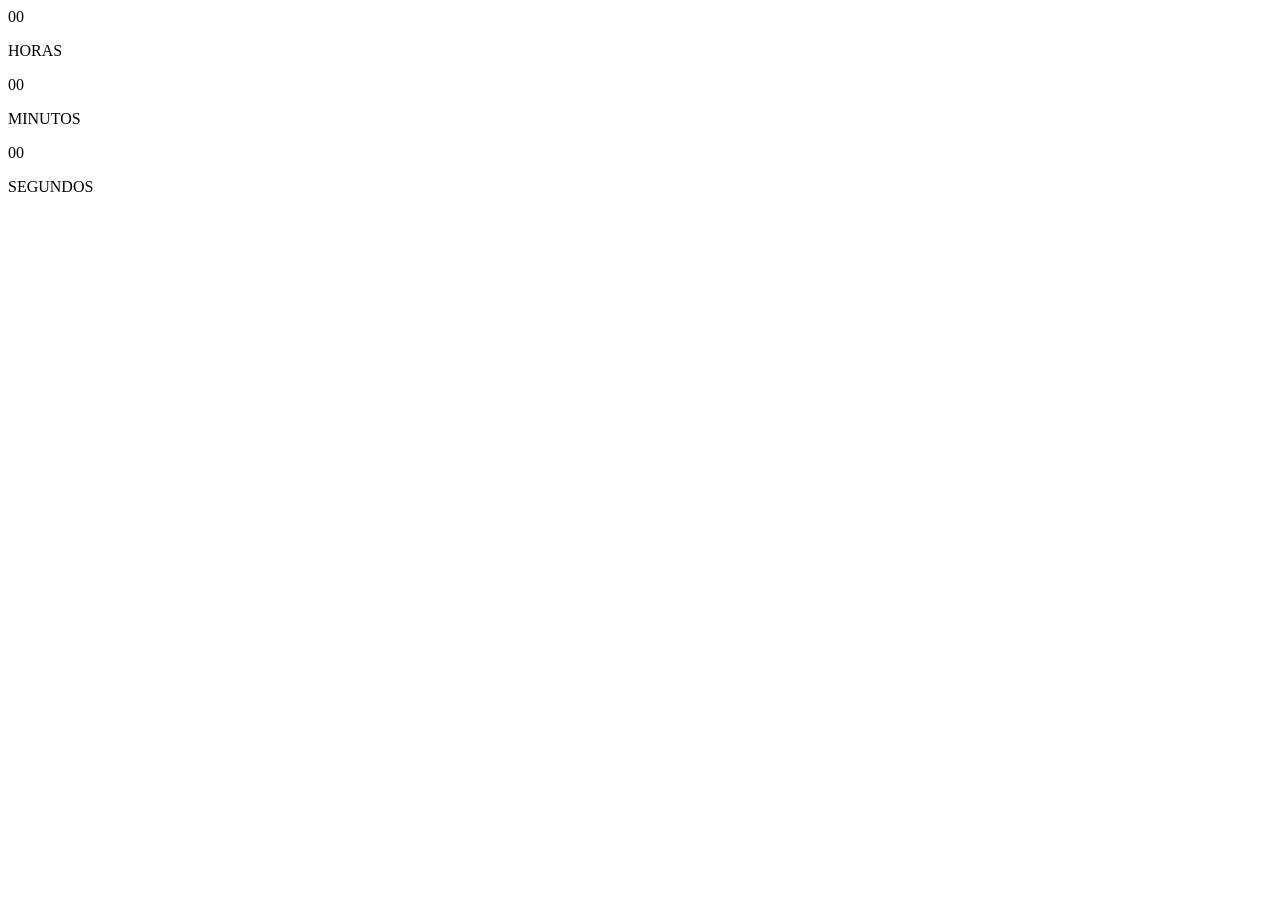
==== relogio-digital/index.html @ a4f3a937 "adiciona relógio digital feito com html, css e js" ====
<!DOCTYPE html>
<html lang="pt-BR">

<head>
    <meta charset="UTF-8">
    <meta name="viewport" content="width=device-width, initial-scale=1.0">

    <title>Relógio Corinthians</title>

    <link rel="stylesheet" href="./relogio-digital/css/style.css">

</head>

<body>

    <div class="overlay"></div>

    <div class="container">

        <div class="clock-box">
            <span id="horas">00</span>
            <p>HORAS</p>
        </div>

        <div class="clock-box">
            <span id="minutos">00</span>
            <p>MINUTOS</p>
        </div>

        <div class="clock-box">
            <span id="segundos">00</span>
            <p>SEGUNDOS</p>
        </div>

    </div>

    <script src="./relogio-digital/js/script.js"></script>

</body>

</html>
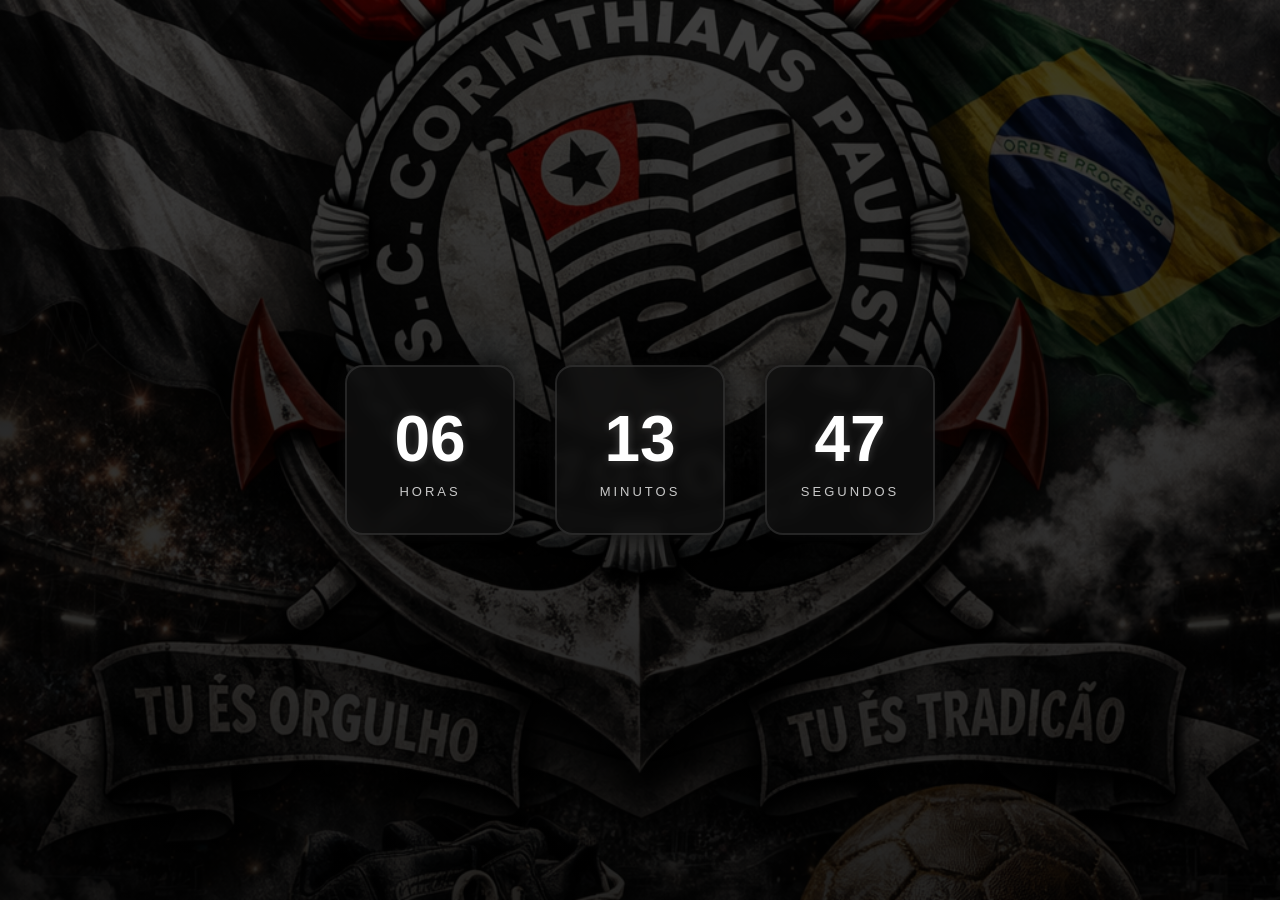
==== commit 91e1bded: "adiciona ajuste de caminho do css, img e js no relógio digital" ====
--- a/relogio-digital/index.html
+++ b/relogio-digital/index.html
@@ -7,7 +7,7 @@
 
     <title>Relógio Corinthians</title>
 
-    <link rel="stylesheet" href="./relogio-digital/css/style.css">
+    <link rel="stylesheet" href="./css/style.css">
 
 </head>
 
@@ -34,7 +34,7 @@
 
     </div>
 
-    <script src="./relogio-digital/js/script.js"></script>
+    <script src="./js/script.js"></script>
 
 </body>
 
--- a/relogio-digital/css/style.css
+++ b/relogio-digital/css/style.css
@@ -0,0 +1,98 @@
+* {
+    margin: 0;
+    padding: 0;
+    box-sizing: border-box;
+    font-family: Arial, Helvetica, sans-serif;
+}
+
+body {
+
+    height: 100vh;
+    display: flex;
+    justify-content: center;
+    align-items: center;
+
+    background-image: url("/relogio-digital/img/corinthinas.png");
+    background-size: cover;
+    background-position: center;
+    background-repeat: no-repeat;
+
+}
+
+
+.overlay {
+
+    position: absolute;
+    width: 100%;
+    height: 100%;
+    background: linear-gradient(rgba(0, 0, 0, 0.75),
+            rgba(0, 0, 0, 0.85));
+
+}
+
+.container {
+
+    position: relative;
+    display: flex;
+    gap: 40px;
+
+}
+
+.clock-box {
+
+    width: 170px;
+    height: 170px;
+
+    background: rgba(15, 15, 15, 0.85);
+
+    border-radius: 18px;
+
+    display: flex;
+    flex-direction: column;
+    justify-content: center;
+    align-items: center;
+
+    color: white;
+
+    border: 2px solid rgba(255, 255, 255, 0.1);
+
+    backdrop-filter: blur(6px);
+
+    box-shadow:
+        0 0 20px rgba(0, 0, 0, 0.9),
+        0 0 15px rgba(255, 255, 255, 0.05);
+
+    transition: 0.3s;
+
+}
+
+.clock-box:hover {
+
+    transform: scale(1.06);
+
+    box-shadow:
+        0 0 25px rgba(255, 255, 255, 0.15),
+        0 0 30px rgba(0, 0, 0, 1);
+
+}
+
+.clock-box span {
+
+    font-size: 64px;
+    font-weight: bold;
+    color: #ffffff;
+
+    text-shadow:
+        0 0 10px rgba(255, 255, 255, 0.2);
+
+}
+
+.clock-box p {
+
+    margin-top: 8px;
+    font-size: 13px;
+    letter-spacing: 3px;
+
+    color: #c9c9c9;
+
+}
